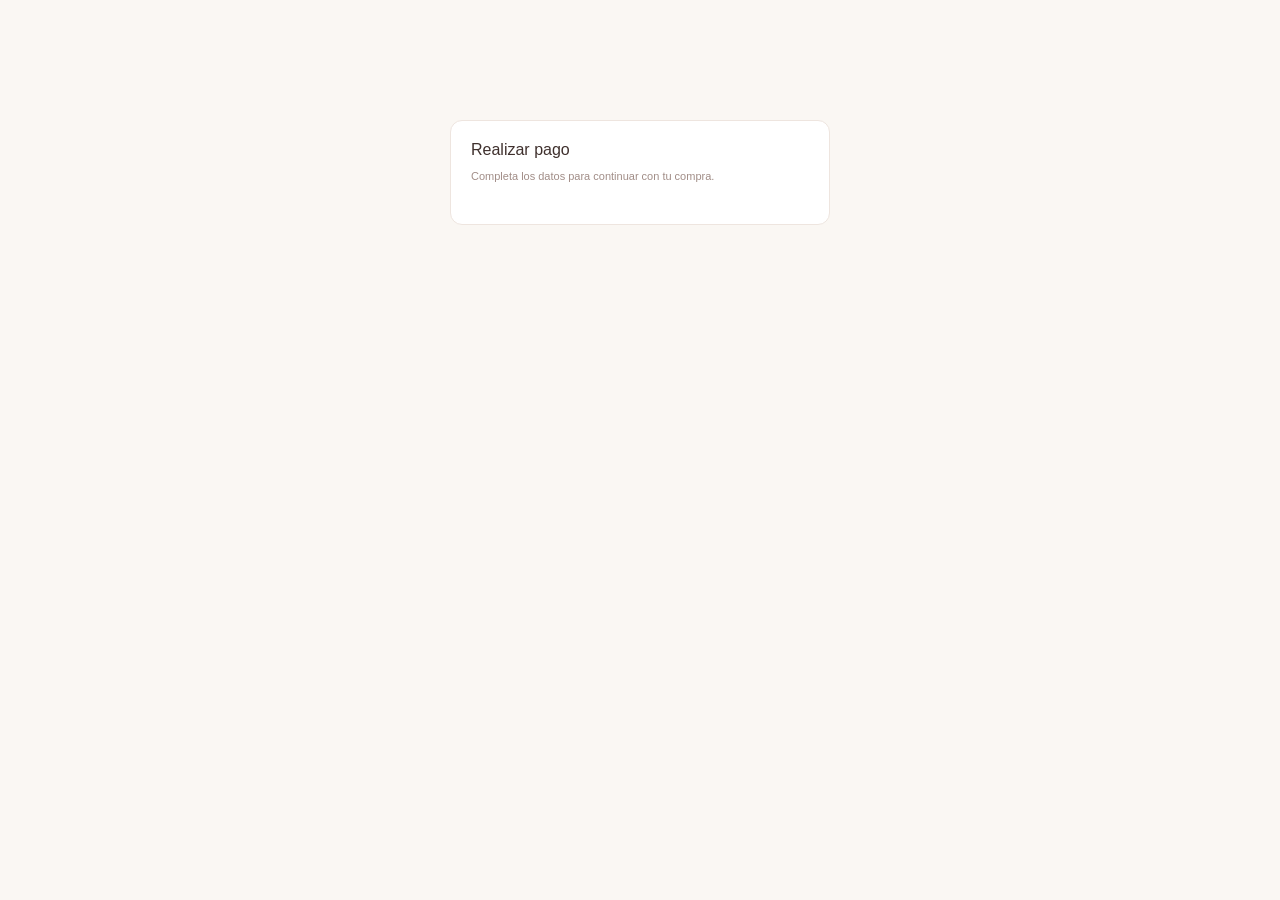
==== pago.html @ 50ee8a04 "Estructura de la pagina de pago" ====
<!DOCTYPE html>
<html lang="es">
<head>
    <meta charset="UTF-8">
    <meta name="viewport" content="width=device-width, initial-scale=1.0">
    <title>Formulario de pago</title>
    <link rel="stylesheet" href="./styles/pago.css">
</head>
<body>

    <main class="pago">
        <h3>Realizar pago</h3>
        <p>Completa los datos para continuar con tu compra.</p>

        <form>
        </form>
    </main>

</body>
</html>
---- styles/pago.css ----
* {
    box-sizing: border-box;
}

body {
    margin: 0;
    padding: 20px;
    background-color: #faf7f3;
    font-family: Arial, sans-serif;
    color: #3f302d;
}

.pago {
    background-color: white;
    border: 1px solid #eee5df;
    border-radius: 12px;
    padding: 20px;
    width: 100%;
    max-width: 380px;
    margin: 100px auto;
}

.pago h3 {
    font-size: 16px;
    font-weight: normal;
    margin: 0 0 6px;
}

.pago p {
    font-size: 11px;
    color: #a18d87;
    margin-bottom: 22px;
}

form {
    display: flex;
    flex-direction: column;
}

label {
    font-size: 11px;
    margin-bottom: 7px;
}

input {
    padding: 11px;
    margin-bottom: 17px;
    border: 1px solid #eee5df;
    border-radius: 7px;
    font-size: 12px;
    outline: none;
}

input:focus {
    border-color: #803044;
}

button {
    background-color: #803044;
    color: white;
    padding: 12px;
    border: none;
    border-radius: 7px;
    font-size: 11px;
    cursor: pointer;
}

button:hover {
    background-color: #682638;
}
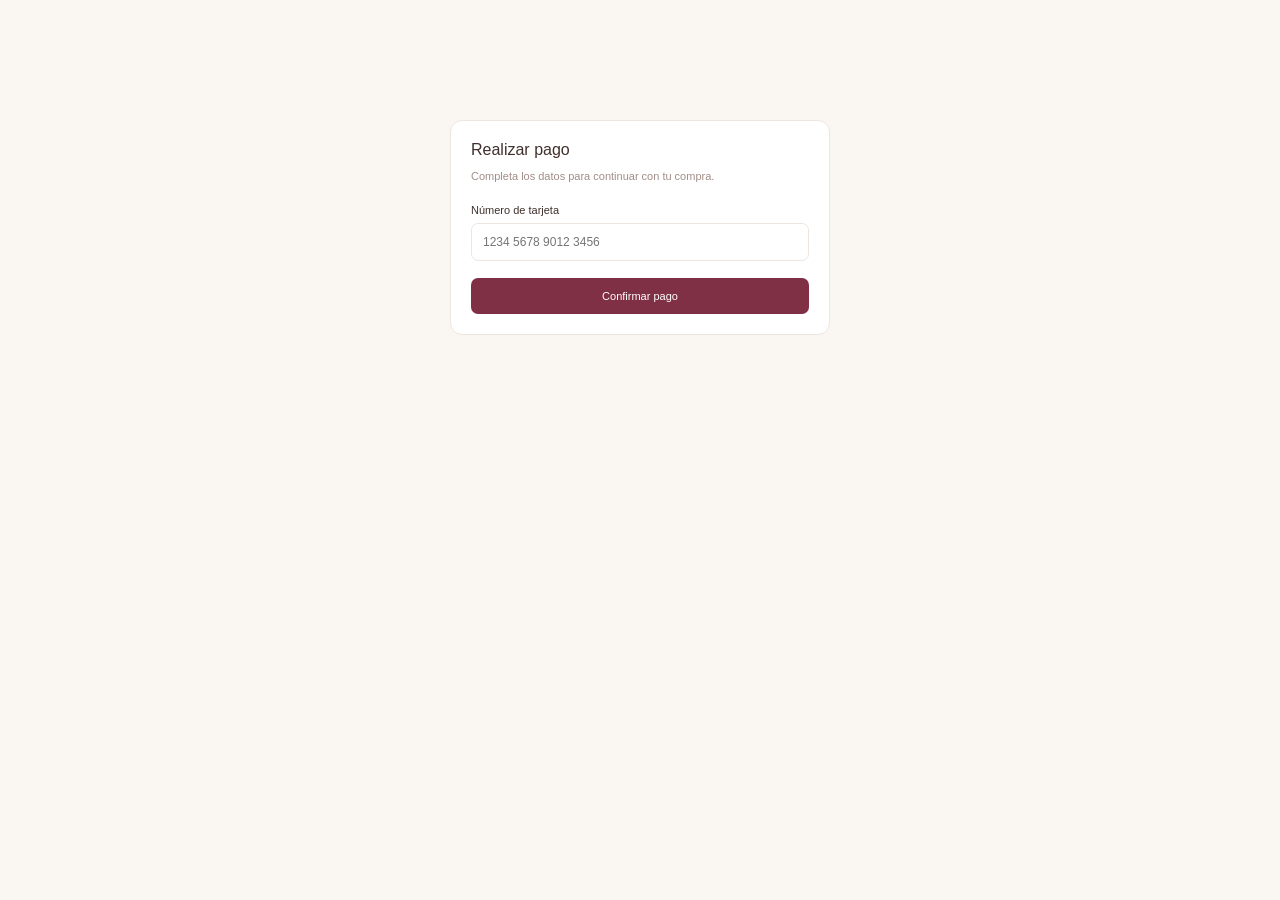
==== commit 814cab15: "Estuctura y validacion del numero tarjeta" ====
--- a/pago.html
+++ b/pago.html
@@ -13,8 +13,21 @@
         <p>Completa los datos para continuar con tu compra.</p>
 
         <form>
+            <label for="tarjeta">Número de tarjeta</label>
+            <input
+                type="text"
+                id="tarjeta"
+                name="tarjeta"
+                placeholder="1234 5678 9012 3456"
+                inputmode="numeric"
+                pattern="[0-9 ]{16,19}"
+                maxlength="19"
+                required
+                title="Ingresa un número de tarjeta de 16 dígitos."
+            >
+            <button type="submit">Confirmar pago</button>
         </form>
     </main>
-
+    <script src="./js/pago.js"></script>
 </body>
 </html>
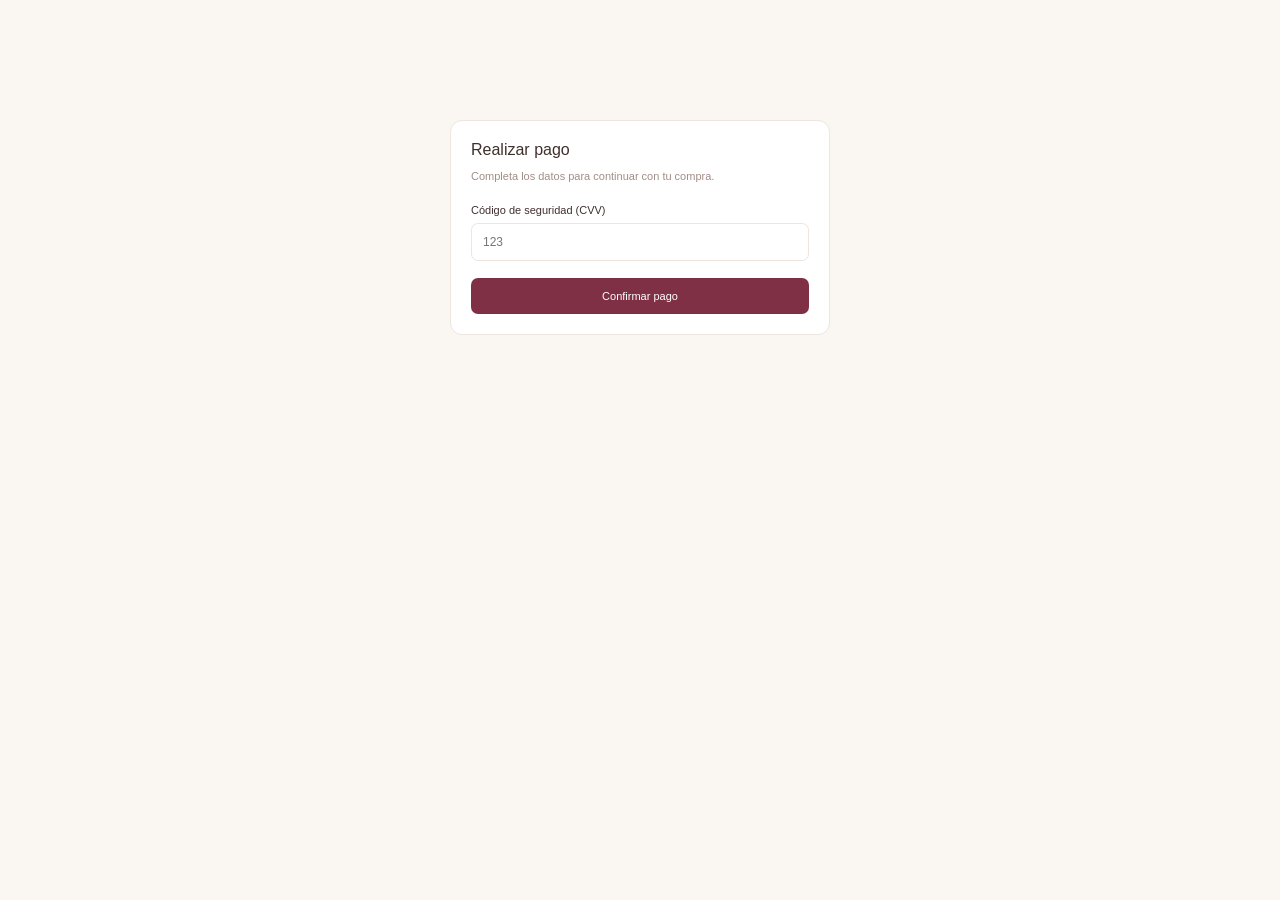
==== commit 9bd081c5: "Valida el campo CVV del formulario" ====
--- a/pago.html
+++ b/pago.html
@@ -12,22 +12,27 @@
         <h3>Realizar pago</h3>
         <p>Completa los datos para continuar con tu compra.</p>
 
+        <form id="form-pago">
+            <label for="cvv">Código de seguridad (CVV)</label>
+            <input
+                type="password"
+                id="cvv"
+                name="cvv"
+                placeholder="123"
+                inputmode="numeric"
+                pattern="[0-9]{3,4}"
+                maxlength="4"
+                required
+                title="Ingresa un código de 3 o 4 dígitos."
+            >
+
+            <button type="submit">Confirmar pago</button>
+
         <form>
-            <label for="tarjeta">Número de tarjeta</label>
-            <input
-                type="text"
-                id="tarjeta"
-                name="tarjeta"
-                placeholder="1234 5678 9012 3456"
-                inputmode="numeric"
-                pattern="[0-9 ]{16,19}"
-                maxlength="19"
-                required
-                title="Ingresa un número de tarjeta de 16 dígitos."
-            >
-            <button type="submit">Confirmar pago</button>
         </form>
     </main>
     <script src="./js/pago.js"></script>
+
 </body>
 </html>
+
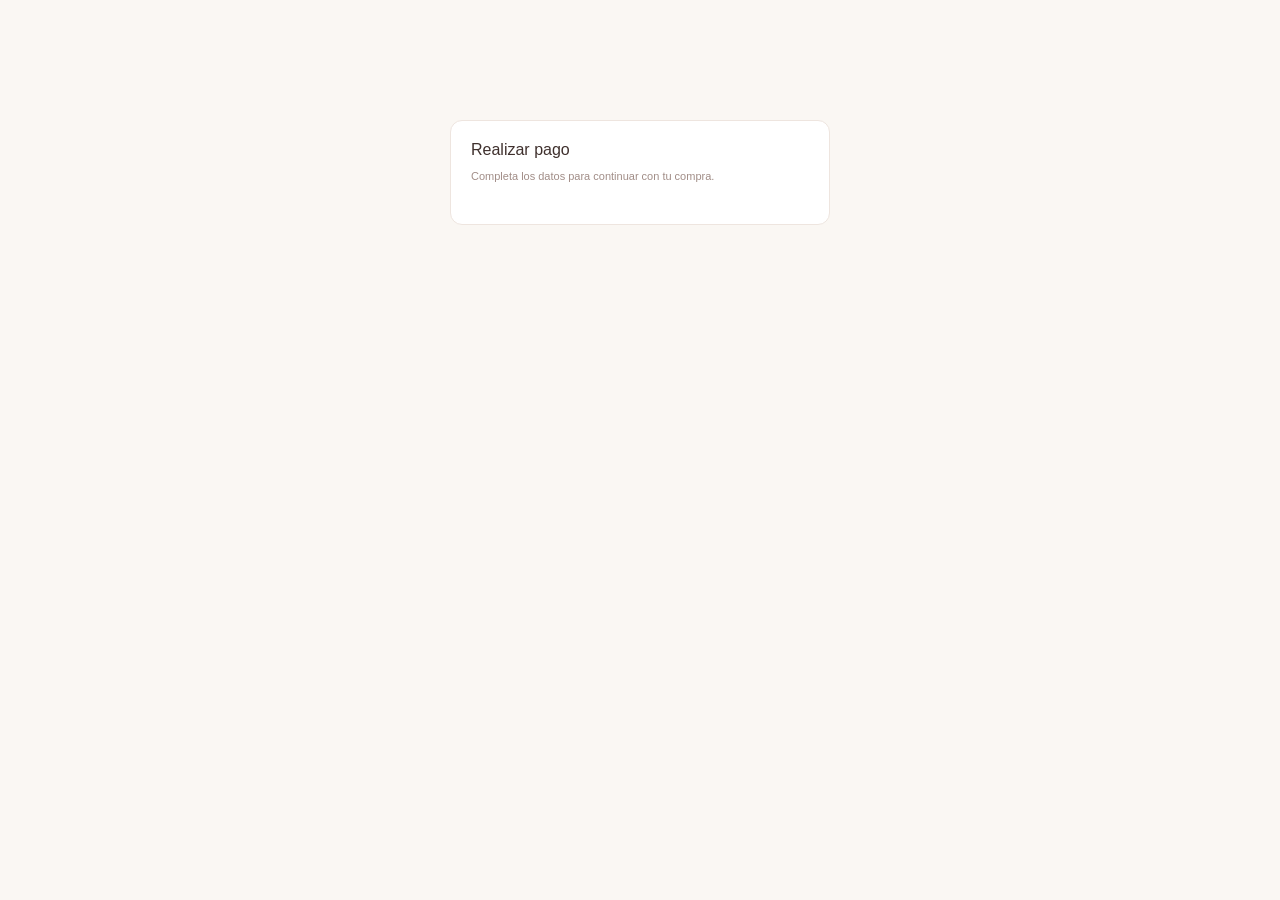
==== commit 508a7c03: "Revert "Valida el campo CVV del formulario"" ====
--- a/pago.html
+++ b/pago.html
@@ -12,27 +12,9 @@
         <h3>Realizar pago</h3>
         <p>Completa los datos para continuar con tu compra.</p>
 
-        <form id="form-pago">
-            <label for="cvv">Código de seguridad (CVV)</label>
-            <input
-                type="password"
-                id="cvv"
-                name="cvv"
-                placeholder="123"
-                inputmode="numeric"
-                pattern="[0-9]{3,4}"
-                maxlength="4"
-                required
-                title="Ingresa un código de 3 o 4 dígitos."
-            >
-
-            <button type="submit">Confirmar pago</button>
-
         <form>
         </form>
     </main>
-    <script src="./js/pago.js"></script>
 
 </body>
 </html>
-
